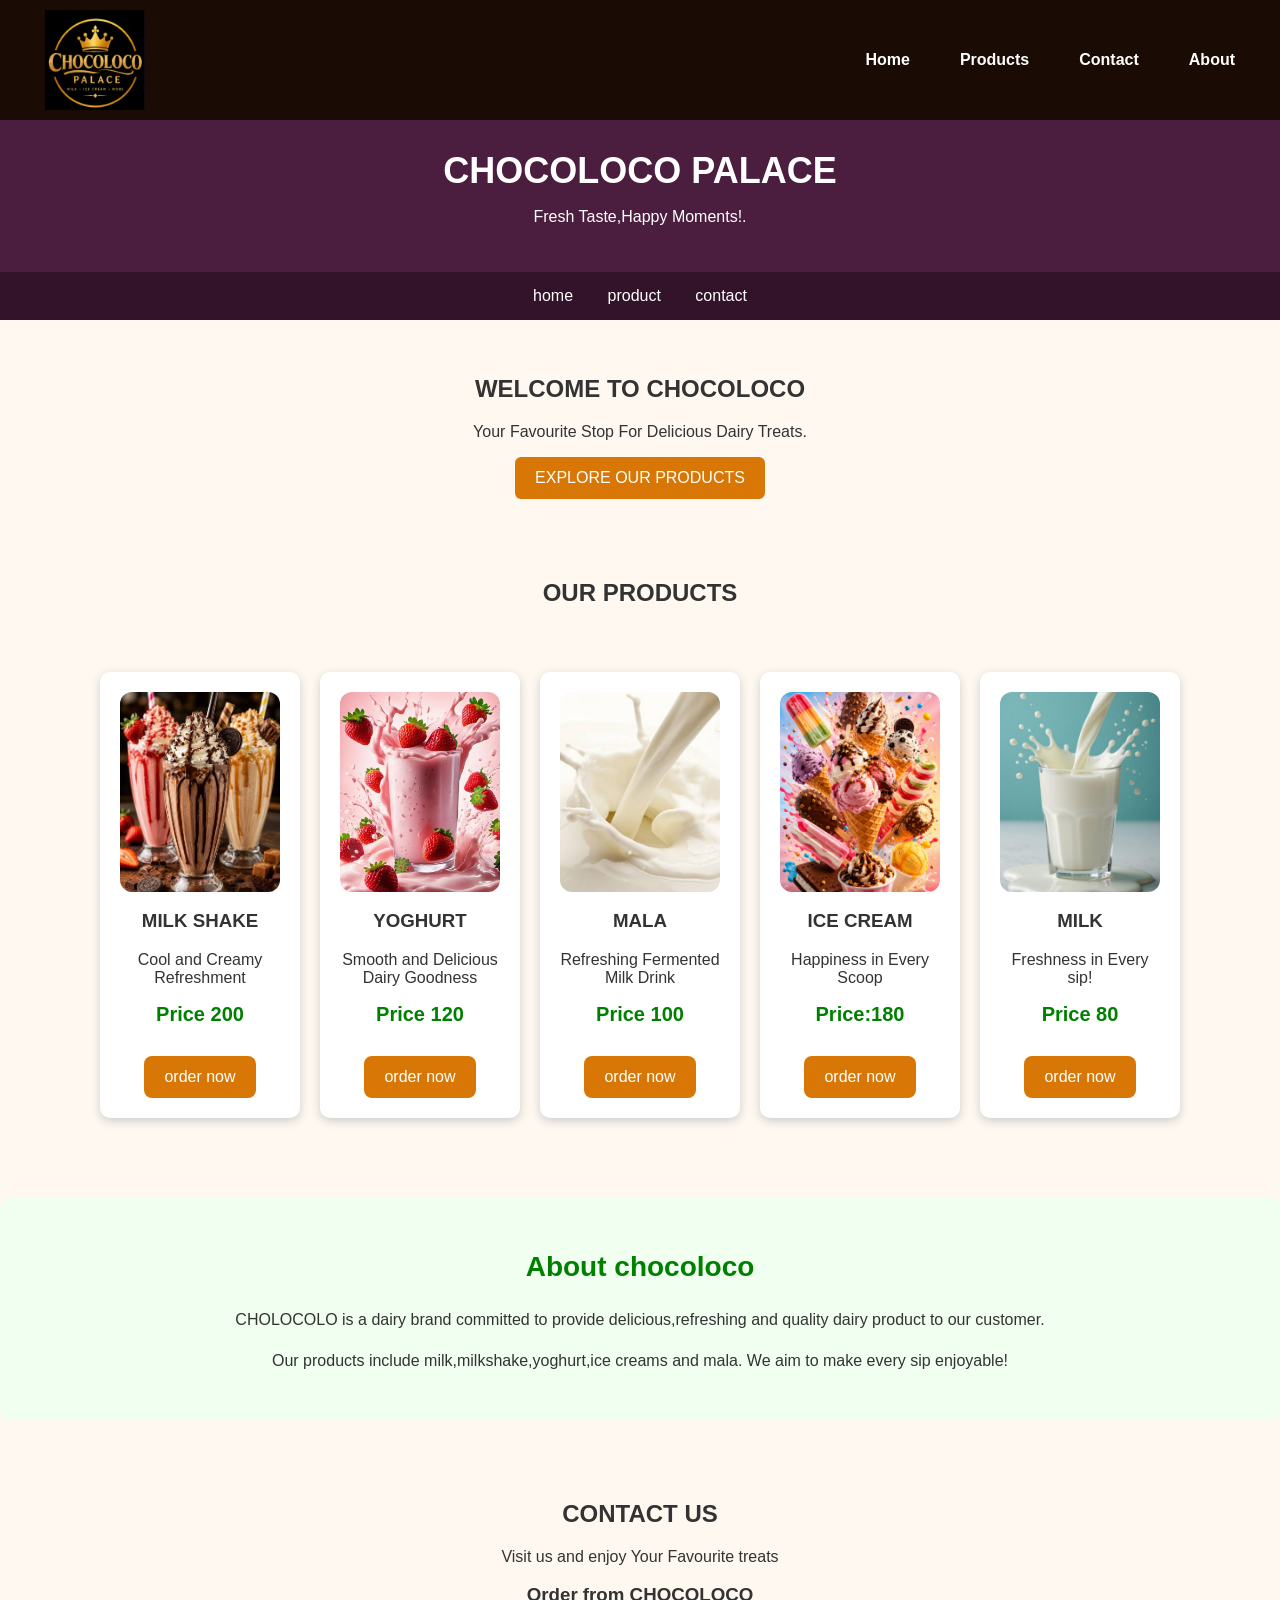
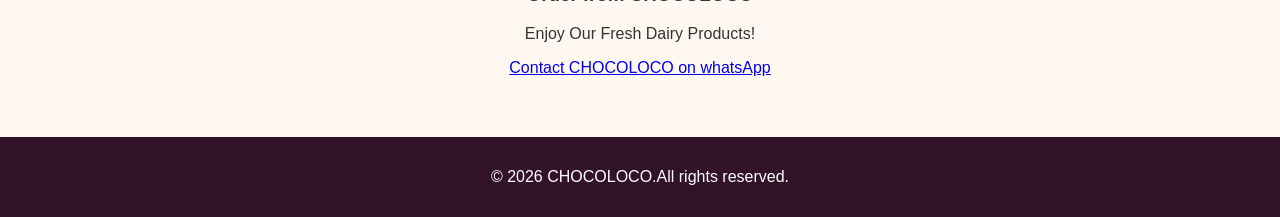
==== index.html @ 12feb164 "Add files via upload" ====
<!DOCTYPE html>
 <html lang="en">
 <head>
     <meta charset="UTF-8">
     <meta name="viewport" content="width=device-width, initial-scale=1.0">
     <title>CHOCOLOCO</title>
     <link rel="stylesheet" href="style.css">
 </head>
 <body>

     <nav class="navbar">
         <a href="index.html"class="brand">
             <img src="image/chocoloco-logo.png"
                 alt="Chocoloco palace logo">
        </a>
         <p id="Welcome-message"></p>
         <ul>
             <li><a href="#home">Home</a></li>
             <li><a href="#products"> Products</a></li>
             <li><a href="#contact">Contact</a></li>
             <li><a href="#about">About</a></li>
         </ul>
     </nav>

     <header>   
         <h1>CHOCOLOCO PALACE</h1>
         <p>Fresh Taste,Happy Moments!.</p>
     </header>
        
     <nav>
         <a href="#home">home</a>
         <a href="#product">product</a>
         <a href="#contact">contact</a>
     </nav>

     <section id="home" class="home">
         <h2>WELCOME TO CHOCOLOCO</h2>
         <p>Your Favourite Stop For Delicious Dairy Treats.</P>
         <a class="button" href="#products">EXPLORE OUR PRODUCTS</a>
     </section>
        
     <section id="products" class="products">
         <h2>OUR PRODUCTS</h2>

         <div class="products">
             <div class="product">

                <img src="image/milk s.jpg" alt="milk s">        
                 <h3>MILK SHAKE</h3>
                 <p>Cool and Creamy Refreshment</p>
                 <p class="price">Price 200</p>
             <a class="order-button"
                 href="https://wa.me/254783520742?text=Hello CHOCOLOCO would I like to order milk shake."
                 onclick="alert('You are ordering Milk shake from CHOCOLOCO!')">
                 order now 
             </a>
         </div>


             <div class="product">
                 <img src="image/yoghurt st.jpg" alt="yoghurt st">
                 <h3>YOGHURT</h3>
                 <p>Smooth and Delicious Dairy Goodness</p>
                 <p class="price">Price 120</p>

                 <a class="order-button"
                  href="https://wa.me/254783520742?text=Hello CHOCOLOCO I Would like to order yoghurt."               
                  onclick="alert('You are ordering yoghurt from CHOCOLOCO!')">  
                     order now          
                 </a>
             </div>  


             <div class="product">
                <img src="image/mala 2.jpg" alt="mala 2">
                 <h3>MALA</h3>
                 <p>Refreshing Fermented Milk Drink</p>
                 <p class="price">Price 100</p>         
             <a class="order-button"
                  href="https://wa.me/254783520742?text=Hello CHOCOLOCO would I like to order mala."
                      onclick="alert('You are ordering Mala from CHOCOLOCO!')">  
                      order now
             </a>
             </div>

             <div class="product">
                <img src="image/ice cream.jpg" alt="ice cream">
                 <h3>ICE CREAM</h3>
                 <p>Happiness in Every Scoop</p>
                 <p class="price">Price:180</p>
             <a class="order-button"
                 href="https://wa.me/254783520742?text=Hello CHOCOLOCO would I like to order ice cream."
                     onclick="alert('You are ordering ice cream from CHOCOLOCO!')"> 
                         order now
             </a>
             </div>

             <div class="product">
                <img src="image/milk.jpg" alt="milk">
                 <h3>MILK</h3>
                 <p>Freshness in Every sip!</p>
                 <p class="price">Price 80</p>
             <a class="order-button"
                  href="https://wa.me/254783520742?text=Hello CHOCOLOCO I would like to order milk."
                     onclick="alert('You are ordering Milk from CHOCOLOCO!')">
                      order now
             </a>
             </div>

         </div>

     </section>
     <section id="about" class="about">
         <h2>About chocoloco</h2>

         <p>
            CHOLOCOLO is a dairy brand committed to provide delicious,refreshing and quality dairy product to our customer.
         </p>
         <p>
            Our products include milk,milkshake,yoghurt,ice creams and mala.
            
            We aim to make every sip enjoyable!
         </p>
     </section>
    
     <section id="contact" class="contact">
         <h2>CONTACT US </h2>
         <p> Visit us and enjoy Your Favourite treats</p>

         <h3>Order from CHOCOLOCO</h3>
         <p>Enjoy Our Fresh Dairy Products!</p>
         <a href="https://wa.me/254783520742">Contact CHOCOLOCO on whatsApp </a>
 </section>

 <footer>
     <p>&copy; 2026 CHOCOLOCO.All rights reserved.</p>
 </footer>

 <script src="script.js"></script>
 </body>
 </html>
---- style.css ----
body{
     margin: 0;
     font-family: Arial, sans-serif;
     background-color: #fff8f0;
     color:#333333;
 }

 header {
     background-color: #4b1d3f;
     color:white;
     text-align: center;
     padding: 30px 15px;
 }    

 header h1 {
     margin: 0;
     font-size: 36px;
 }

 nav {
     background-color: #321329;
     text-align: center;
     padding: 15px;
 }

 nav a {
     color: white;
     text-decoration: none;
     margin: 0 15px;
 }

 section {
     padding: 35px 20px;
     text-align: center;
 }

 .button {
     display: inline-block;
     background-color:#d97706;
     color:white;
     padding: 12px 20px;
     border-radius: 6px;
     text-decoration: none;
 }

 .products {
     display: flex;
     flex-direction: row;
     justify-content: center ;
     align-items:center;
     gap: 20px;
     flex-wrap: wrap;
     max-width: 1500px;
     margin: 0 auto;
     padding: 25px;
    
     
 }
 .product{
     background-color: white;
     padding: 20px;
     width: 200px;
     border-radius: 10px;
     box-shadow: 0 3px 10px #cccccc;
     box-sizing: border-box;
     text-align: center;
    
 }

 .product img {
     width: 100%;
     height: 200px;
     object-fit:cover;
     border-radius:10px;
     display: block;
     margin-bottom: 12px;
    
}
 footer {
     background-color: #321329;
     color: white;
     text-align: center;
     padding: 15px;
 }
 .contact {
     text-align:center;
     padding: 30px;
     margin: 30px auto;
}

 button {
     background-color: #092c09;
     color: #cccccc;
     padding: 15px 30px;
     border: none;
     border-radius: 8px;
     font-size: 16px;
     cursor: pointer;
    
 }  

 .order-button {
     display: inline-block;
     background-color: #d97706;
     color: white;
     padding: 12px 20px;
     text-decoration: none;
     border-radius: 8px;
     margin-top: 10px;
 }

 button:hover {
     background-color:darkgreen;
 }

 .price{
     color: green;
     font-size: 20px;
     font-weight: bold !important;
     margin-top: 8px;
 }
 .about {
     background-color: #f0fff0;
     padding: 30px;
     margin: 30px 0;
     text-align: center;
     border-radius: 10px;
 }
 .about h2 {
     color: green;
     font-size: 28px;
 }

 .about p {
     color: #333;
     font-size: 16px;
     line-height: 1.6;
 }

 .navbar {
     background-color: #321329;
     color: white;
     padding: 15px 25px;
     display: flex;
     justify-content: space-between;
     align-items: center;
     flex-wrap: wrap;
 }

 .navbar ul {
     list-style: none;
     display: flex;
     gap: 20px;
     padding: 0;
 }

 .navbar a {
     color: white;
     text-decoration: none;
     font-weight: bold;

 }
 .navbar a:hover {
     color: yellow;
 }

 /*Improve product cards */
 .Product {
     background: #ffffff;
     padding: 20px;
     margin: 10px;
     border-radius: 15px;
     text-align: center;
     box-shadow: 0 4px rgba(0, 0, 0, 15);
     transition: transform 0.3s ease;
 }

 /*Hover effect */
 .Product:hover {
     transform: translate(-5px);
 }

 /*Product heading */
 .Product h3 {
     color: #176b35;
     font-size: 22px;
 }

 /*Product description */
 .Product p {
     color: #444444;
     line-height: 1.6;
 }
 
 /*Responsive design for tablets and phones */
 @media (max-width:768px) {

     .product{
         grid-template-columns: 1fr;
     }

     .product {
         width: auto;
         margin: 10px;
     }

     .navbar {
         flex-direction: column;
         gap: 10px;
         text-align: center;
     }

     .navbar ul {
         flex-wrap: wrap;
         justify-content: center;
         gap: 15px;
     }

     .about,
     .contact {
         padding: 20px;
         margin: 15px 0;
     }
 }
 /*Product image styling */
 .product img {
     width: 100%;
     max-width: 250px;
     height: 200px;
     object-fit: cover;
     border-radius: 12px;
     transition: transform 0.3s ease;
 }

 /*Image hover effect */
 .product img:hover {
      transform: scale(1.05);
 }
 .navbar {
    display: flex;
    align-items: center;
    padding: 10px 30px;
    background: #1a0b04;
 }

 .brand img {
    width: 100px;
    height: auto;
    display: block;
    object-fit: contain;
 }
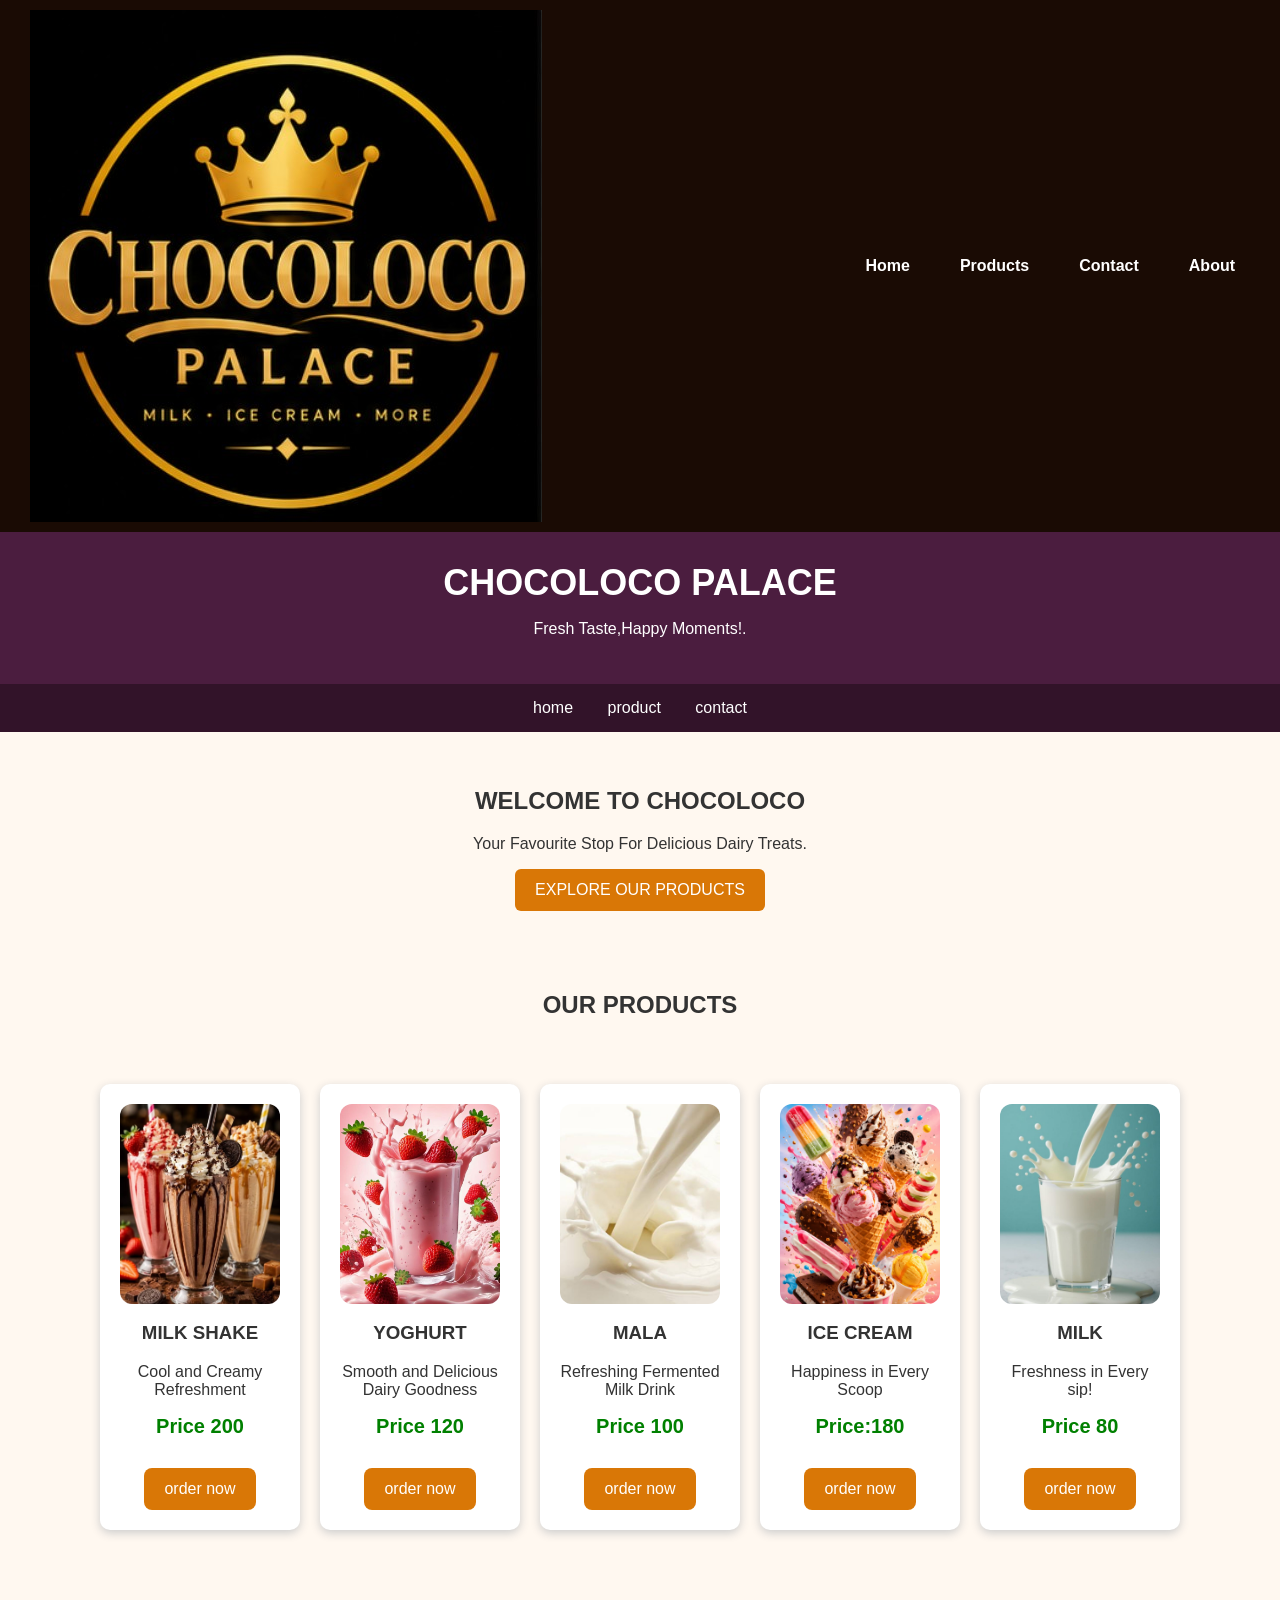
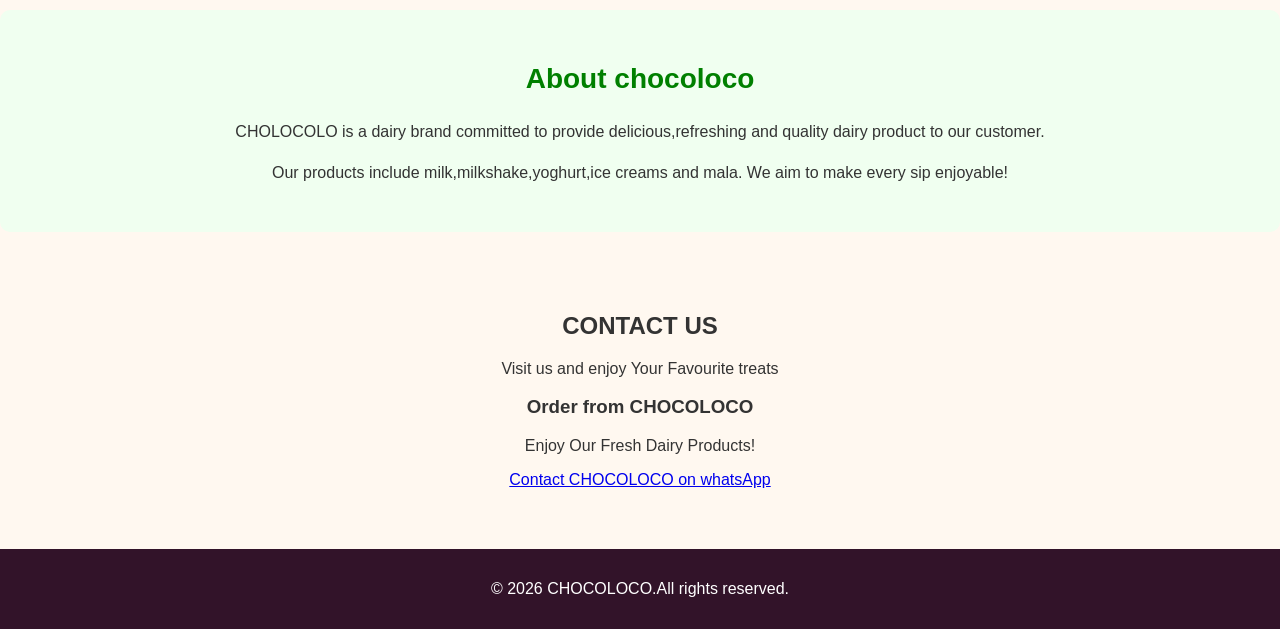
==== commit bca99fda: "Update index.html" ====
--- a/index.html
+++ b/index.html
@@ -9,7 +9,6 @@
  <body>
 
      <nav class="navbar">
-         <a href="index.html"class="brand">
              <img src="image/chocoloco-logo.png"
                  alt="Chocoloco palace logo">
         </a>
@@ -138,4 +137,4 @@
 
  <script src="script.js"></script>
  </body>
- </html>+ </html>
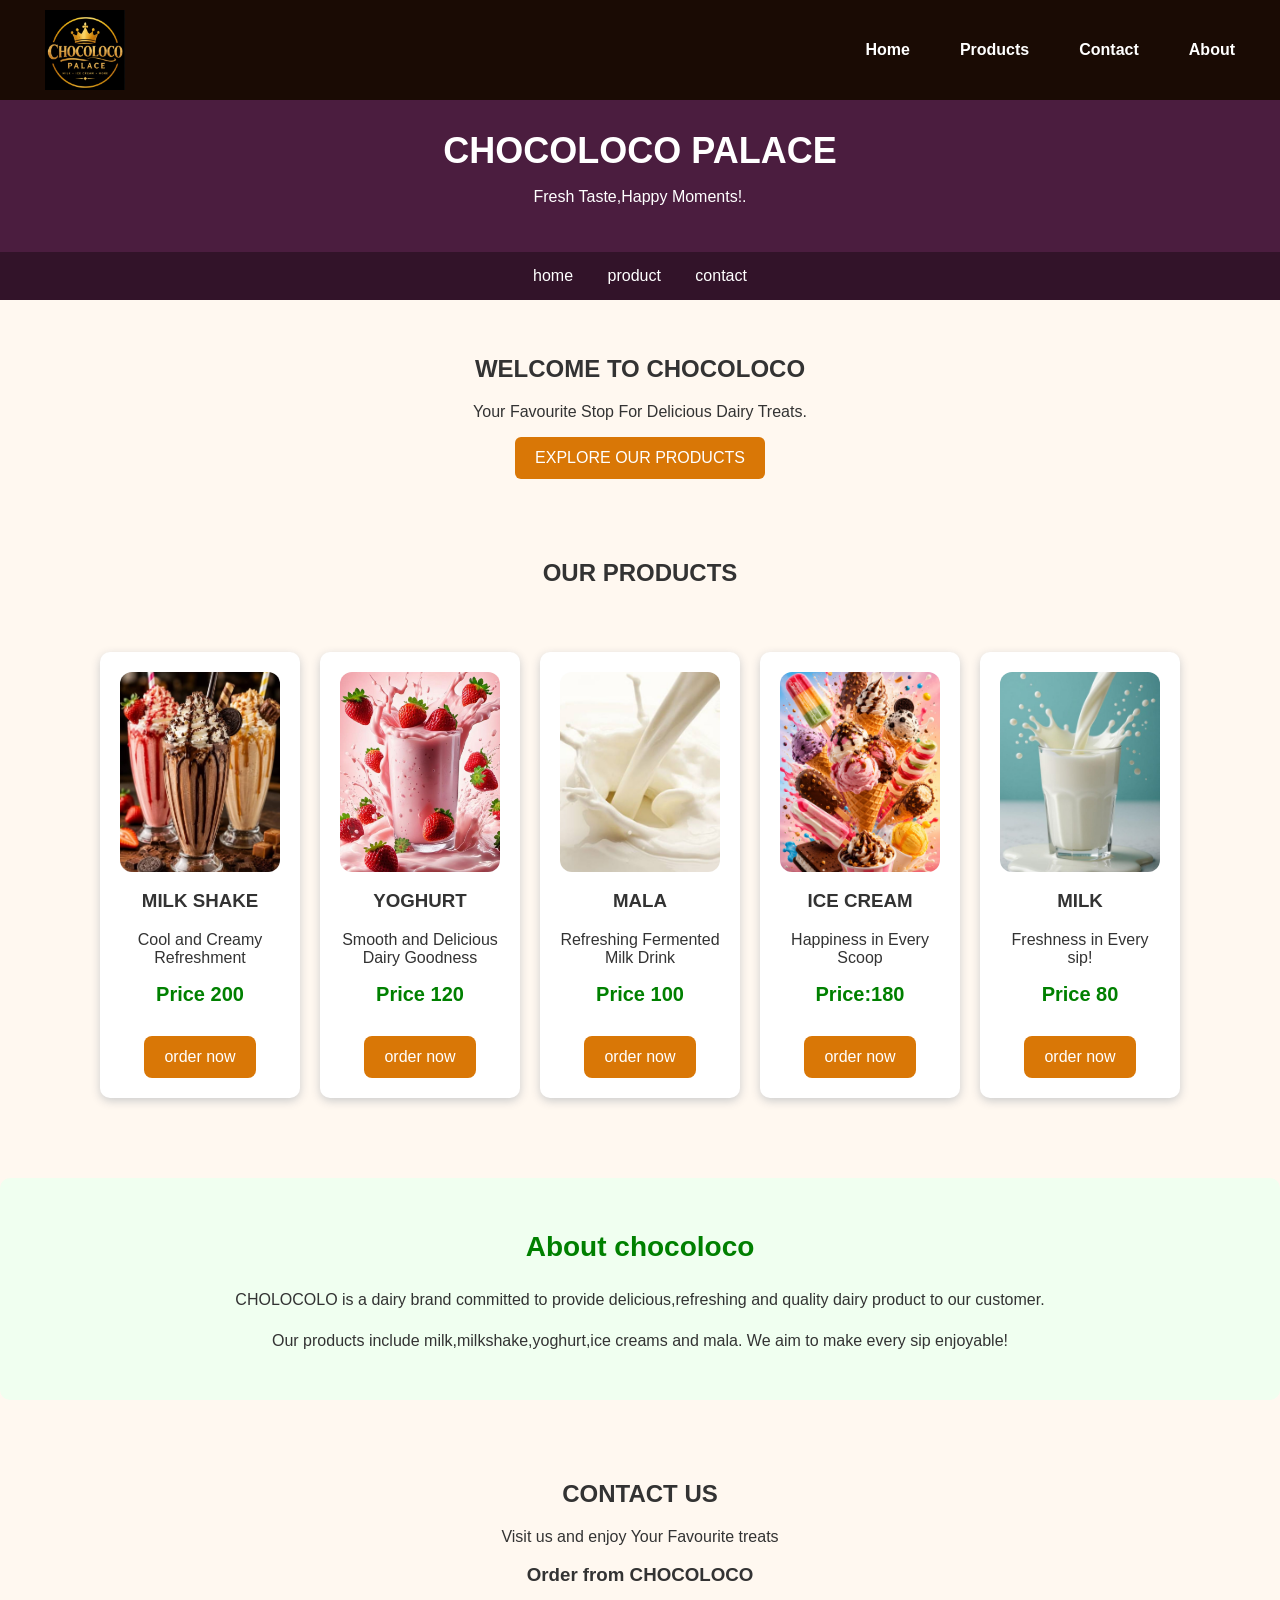
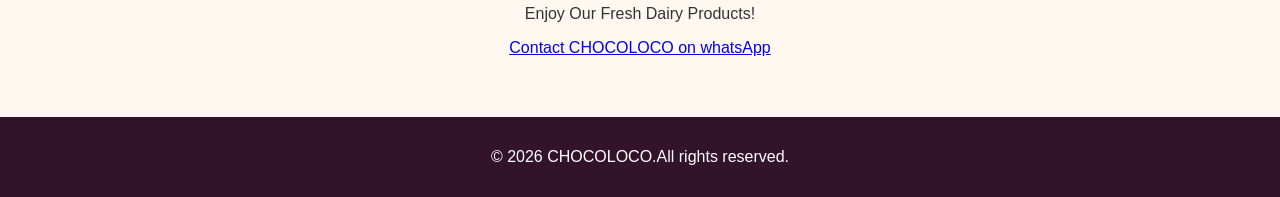
==== commit 95ddd103: "Add files via upload" ====
--- a/index.html
+++ b/index.html
@@ -9,6 +9,7 @@
  <body>
 
      <nav class="navbar">
+         <a href="index.html"class="brand">
              <img src="image/chocoloco-logo.png"
                  alt="Chocoloco palace logo">
         </a>
@@ -137,4 +138,4 @@
 
  <script src="script.js"></script>
  </body>
- </html>
+ </html>
--- a/style.css
+++ b/style.css
@@ -237,15 +237,21 @@
       transform: scale(1.05);
  }
  .navbar {
-    display: flex;
-    align-items: center;
-    padding: 10px 30px;
-    background: #1a0b04;
+     display: flex;
+     align-items: center;
+     padding: 10px 30px;
+     background: #1a0b04;
  }
 
  .brand img {
-    width: 100px;
-    height: auto;
-    display: block;
-    object-fit: contain;
- }+     width: 80px;
+     height: 80px;
+     display: block;
+     object-fit: contain;
+ }
+  
+.logo {
+     width: 80px;
+     height: 80px;
+     object-fit: contain;
+}
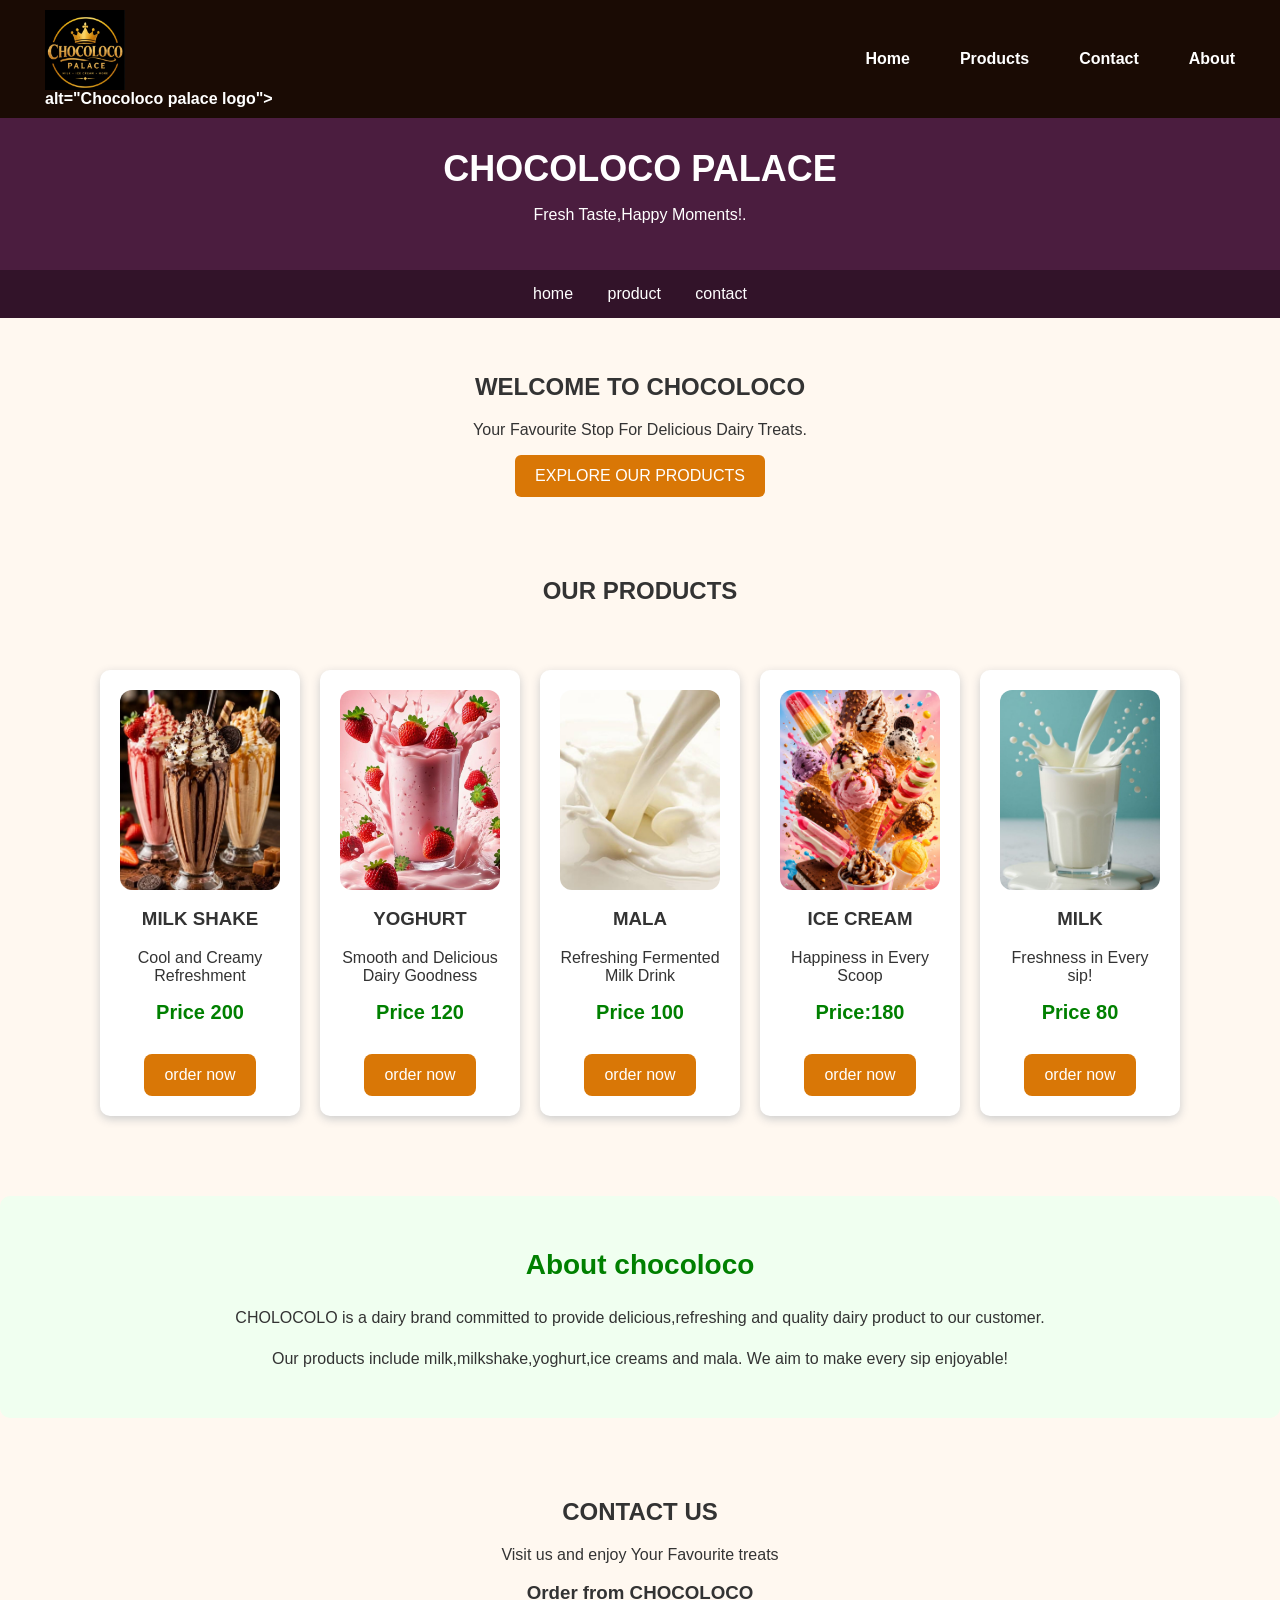
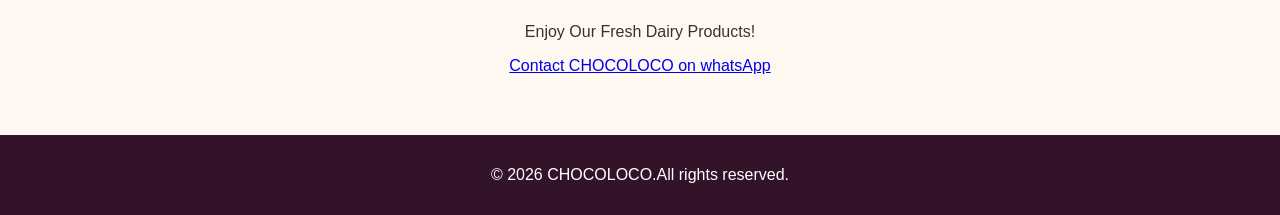
==== commit d8229d64: "Update index.html" ====
--- a/index.html
+++ b/index.html
@@ -11,6 +11,7 @@
      <nav class="navbar">
          <a href="index.html"class="brand">
              <img src="image/chocoloco-logo.png"
+              class="logo">
                  alt="Chocoloco palace logo">
         </a>
          <p id="Welcome-message"></p>
@@ -138,4 +139,4 @@
 
  <script src="script.js"></script>
  </body>
- </html>+ </html>
--- a/style.css
+++ b/style.css
@@ -250,8 +250,8 @@
      object-fit: contain;
  }
   
-.logo {
-     width: 80px;
-     height: 80px;
+.logo img {
+     width: 100px;
+     height: 100px;
      object-fit: contain;
-}+}
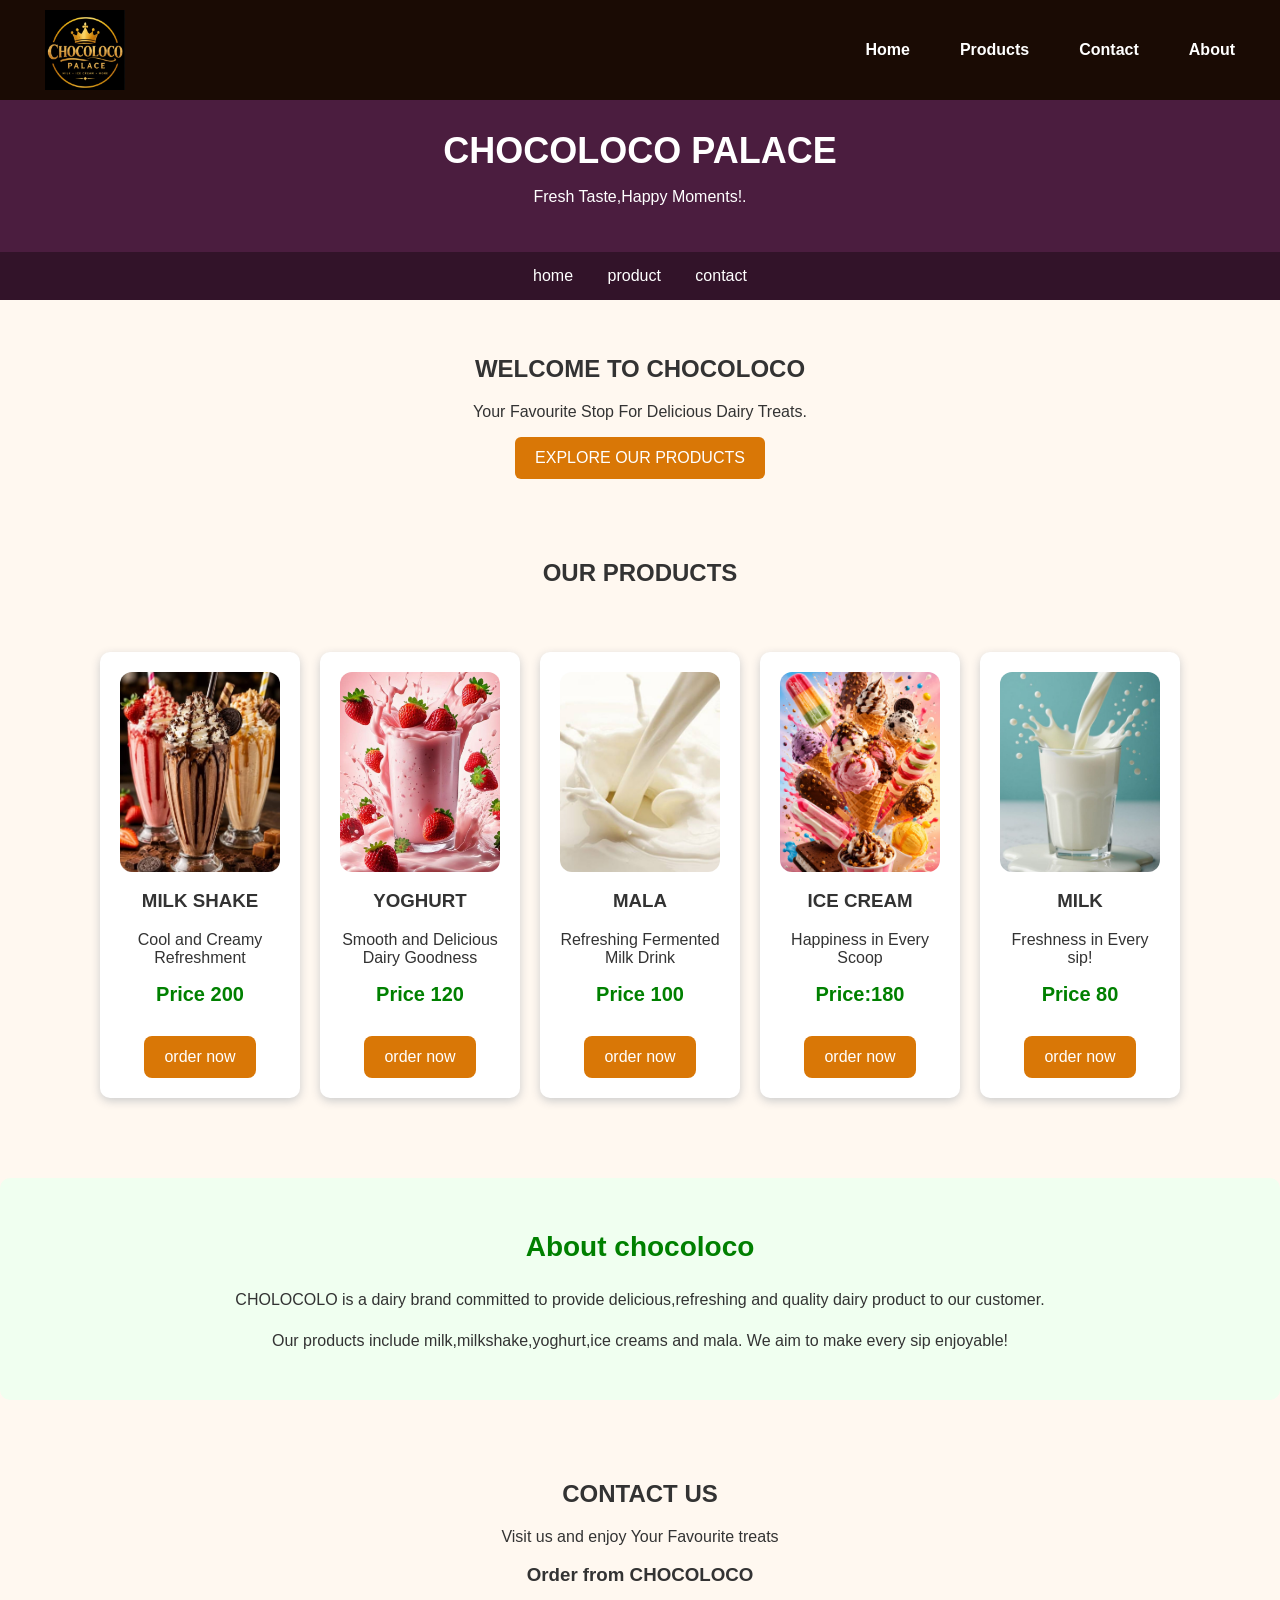
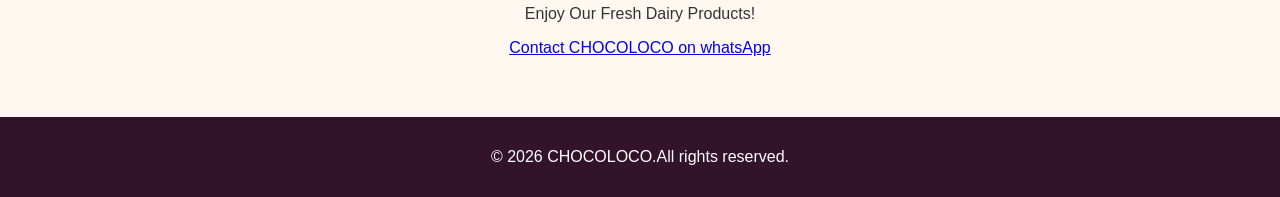
==== commit cc4496a8: "Update index.html" ====
--- a/index.html
+++ b/index.html
@@ -12,7 +12,7 @@
          <a href="index.html"class="brand">
              <img src="image/chocoloco-logo.png"
               class="logo">
-                 alt="Chocoloco palace logo">
+     
         </a>
          <p id="Welcome-message"></p>
          <ul>
--- a/style.css
+++ b/style.css
@@ -250,8 +250,9 @@
      object-fit: contain;
  }
   
-.logo img {
-     width: 100px;
-     height: 100px;
+.logo img{
+     width: 100px; !important;
+     height: 100px; !important;
+     max-width: 100px !important;
      object-fit: contain;
 }
